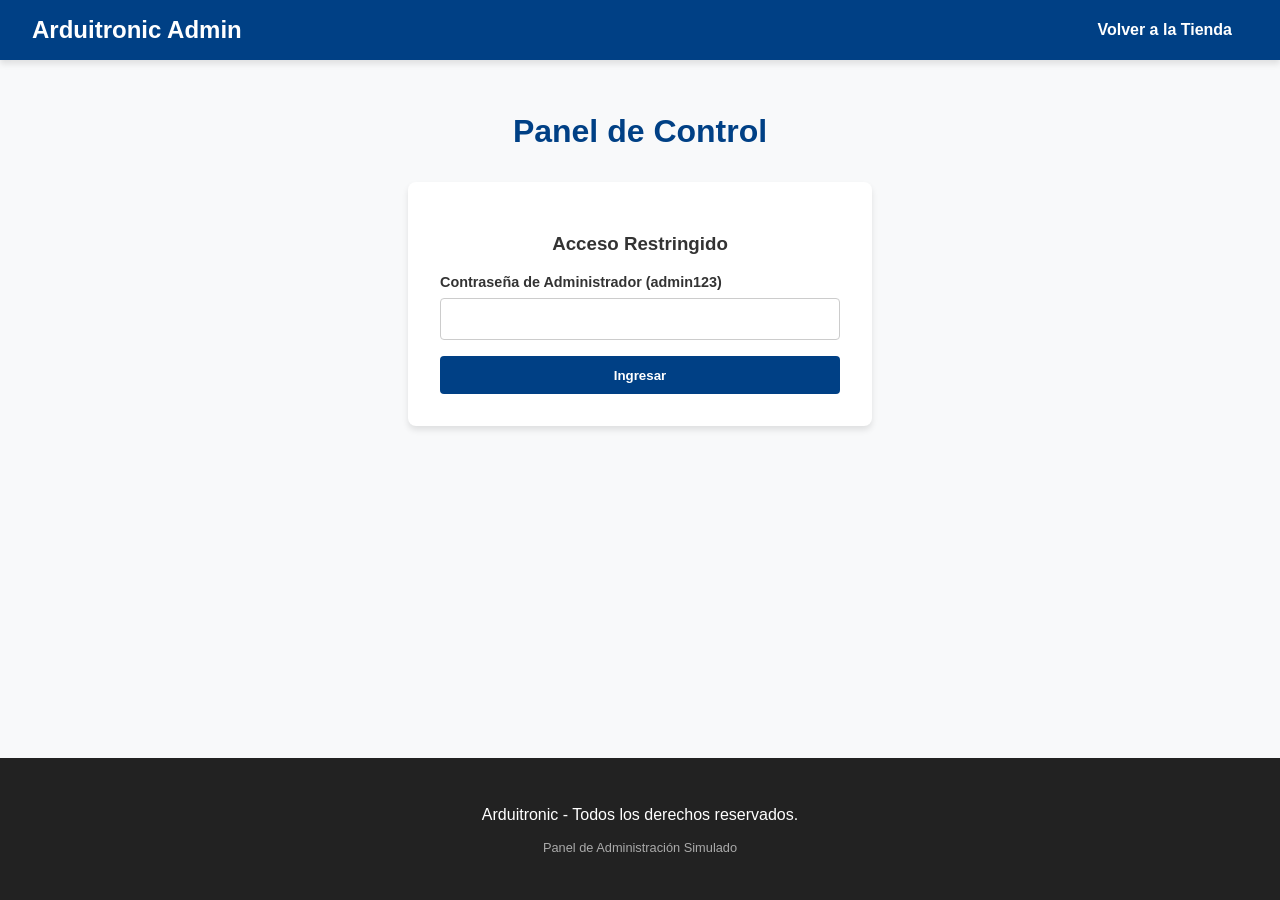
==== admin.html @ c09b4e46 "Add admin panel HTML structure" ====
<!DOCTYPE html>
<html lang="es">
<head>
    <meta charset="UTF-8">
    <meta name="viewport" content="width=device-width, initial-scale=1.0">
    <title>Panel de Administración</title>
    <link rel="stylesheet" href="styles.css">
</head>
<body>
    <header>
        <div class="logo"><h2>Arduitronic Admin</h2></div>
        <nav>
            <ul>
                <li><a href="index.html">Volver a la Tienda</a></li>
            </ul>
        </nav>
    </header>

    <div class="container">
        <h1 class="section-title">Panel de Control</h1>

        <!-- Login -->
        <div id="login-section" class="admin-card" style="max-width: 400px; margin: 0 auto;">
            <h3 style="text-align: center;">Acceso Restringido</h3>
            <form onsubmit="loginAdmin(event)">
                <div class="input-group">
                    <label>Contraseña de Administrador (admin123)</label>
                    <input type="password" id="admin-pass" required>
                </div>
                <button type="submit">Ingresar</button>
            </form>
        </div>

        <!-- Dashboard (Oculto hasta hacer login) -->
        <div id="dashboard-section" style="display: none;">
            
            <!-- Resumen de Ventas -->
            <div class="dashboard-stats">
                <div class="stat-box">
                    <h3 id="stat-ingresos">$0.00</h3>
                    <p>Ingresos Totales</p>
                </div>
                <div class="stat-box">
                    <h3 id="stat-ventas">0</h3>
                    <p>Tickets Emitidos</p>
                </div>
                <div class="stat-box">
                    <h3 id="stat-articulos">0</h3>
                    <p>Artículos Vendidos</p>
                </div>
            </div>

            <!-- Control de Inventario -->
            <div class="admin-card">
                <h3>Gestión de Inventario (Stock)</h3>
                <p style="font-size: 0.9rem; color: #666;">Al cambiar el stock aquí, se reflejará en tiempo real en la tienda.</p>
                <table>
                    <thead>
                        <tr>
                            <th>SKU</th>
                            <th>Producto</th>
                            <th>Precio</th>
                            <th>Stock Disponible</th>
                            <th>Acción</th>
                        </tr>
                    </thead>
                    <tbody id="admin-inventory-body">
                        <!-- Se llena mediante JS -->
                    </tbody>
                </table>
            </div>

        </div>
    </div>

    <footer>
        <p>Arduitronic - Todos los derechos reservados.</p>
        <p style="font-size: 0.8rem; color: #aaa;">Panel de Administración Simulado</p>
    </footer>

    <script src="app.js"></script>
</body>
</html>
---- styles.css ----
:root {
    --primary-color: #004085;
    --secondary-color: #f8f9fa;
    --text-color: #333;
    --accent-color: #ff9900;
    --success-color: #28a745;
    --danger-color: #dc3545;
}

body {
    font-family: 'Segoe UI', Tahoma, Geneva, Verdana, sans-serif;
    margin: 0;
    padding: 0;
    background-color: var(--secondary-color);
    color: var(--text-color);
    display: flex;
    flex-direction: column;
    min-height: 100vh;
}

header {
    background-color: var(--primary-color);
    color: white;
    padding: 1rem 2rem;
    display: flex;
    justify-content: space-between;
    align-items: center;
    flex-wrap: wrap;
    box-shadow: 0 4px 6px rgba(0,0,0,0.1);
}

header h2 { margin: 0; }

nav ul {
    list-style: none;
    display: flex;
    gap: 1.5rem;
    margin: 0;
    padding: 0;
    flex-wrap: wrap;
}

nav a {
    color: white;
    text-decoration: none;
    font-weight: bold;
    padding: 0.5rem 1rem;
    border-radius: 4px;
    transition: background 0.3s;
}

nav a:hover, nav a.active { background-color: rgba(255,255,255,0.2); }

.container {
    max-width: 1200px;
    margin: 2rem auto;
    padding: 0 1rem;
    flex: 1; 
    width: 100%;
    box-sizing: border-box;
}

.section-title {
    text-align: center;
    margin-bottom: 2rem;
    color: var(--primary-color);
}

.category-title {
    margin-top: 3rem;
    margin-bottom: 1.5rem;
    color: #222;
    border-bottom: 2px solid var(--primary-color);
    padding-bottom: 0.5rem;
}

/* Botón de descarga PDF */
.btn-descarga {
    display: inline-block;
    background-color: var(--danger-color);
    color: white;
    padding: 0.8rem 1.5rem;
    text-decoration: none;
    border-radius: 5px;
    font-weight: bold;
    box-shadow: 0 2px 4px rgba(0,0,0,0.2);
    transition: transform 0.2s;
}
.btn-descarga:hover { transform: scale(1.05); }

/* Catálogo y Tarjetas */
.catalog {
    display: grid;
    grid-template-columns: repeat(auto-fit, minmax(250px, 1fr));
    gap: 1.5rem;
}

.product-card {
    background: white;
    padding: 1.5rem;
    border-radius: 8px;
    box-shadow: 0 4px 6px rgba(0,0,0,0.05);
    text-align: center;
    transition: transform 0.2s, box-shadow 0.2s;
    display: flex;
    flex-direction: column;
    justify-content: space-between;
    border: 1px solid #eee;
}

.product-card:hover {
    transform: translateY(-5px);
    box-shadow: 0 8px 12px rgba(0,0,0,0.1);
}

.price {
    color: var(--accent-color);
    font-weight: bold;
    font-size: 1.2rem;
    margin: 1rem 0;
}

.stock-info {
    font-size: 0.9rem;
    color: #666;
    margin-bottom: 1rem;
}

button {
    background-color: var(--primary-color);
    color: white;
    border: none;
    padding: 0.7rem 1rem;
    border-radius: 4px;
    cursor: pointer;
    width: 100%;
    font-weight: bold;
    transition: background 0.3s;
}

button:hover { background-color: #002752; }
button:disabled { background-color: #ccc; cursor: not-allowed; }

/* Carrito y Formulario de Pago */
.cart-container {
    display: grid;
    grid-template-columns: 2fr 1fr;
    gap: 2rem;
}

.cart-list, .checkout-form {
    background: white;
    padding: 2rem;
    border-radius: 8px;
    box-shadow: 0 4px 6px rgba(0,0,0,0.05);
    border: 1px solid #eee;
}

.cart-item {
    display: flex;
    justify-content: space-between;
    align-items: center;
    border-bottom: 1px solid #eee;
    padding: 1rem 0;
}

.remove-btn {
    background-color: var(--danger-color);
    width: auto;
    padding: 0.3rem 0.6rem;
    margin-left: 1rem;
}

.input-group { margin-bottom: 1rem; }
.input-group label { display: block; margin-bottom: 0.5rem; font-weight: bold; font-size: 0.9rem;}
.input-group input { width: 100%; padding: 0.8rem; border: 1px solid #ccc; border-radius: 4px; box-sizing: border-box; font-family: inherit;}
.row-inputs { display: flex; gap: 1rem; }

/* Panel Admin */
.admin-card {
    background: white;
    padding: 2rem;
    border-radius: 8px;
    box-shadow: 0 4px 6px rgba(0,0,0,0.1);
    margin-bottom: 2rem;
}
.dashboard-stats {
    display: grid;
    grid-template-columns: repeat(auto-fit, minmax(200px, 1fr));
    gap: 1rem;
    margin-bottom: 2rem;
}
.stat-box {
    background: var(--primary-color);
    color: white;
    padding: 1.5rem;
    border-radius: 8px;
    text-align: center;
}
.stat-box h3 { margin: 0 0 0.5rem 0; font-size: 2rem;}
table { width: 100%; border-collapse: collapse; margin-top: 1rem; }
th, td { padding: 1rem; text-align: left; border-bottom: 1px solid #ddd; }
th { background-color: #f4f4f4; }
.admin-action-btn { width: auto; padding: 0.4rem 0.8rem; font-size: 0.9rem;}

/* Toast Notifications */
#toast-container {
    position: fixed;
    bottom: 20px;
    right: 20px;
    z-index: 9999;
}
.toast {
    background-color: #333;
    color: white;
    padding: 1rem 1.5rem;
    margin-top: 0.5rem;
    border-radius: 4px;
    box-shadow: 0 4px 6px rgba(0,0,0,0.2);
    opacity: 0;
    transform: translateY(20px);
    transition: all 0.3s ease;
}
.toast.show { opacity: 1; transform: translateY(0); }
.toast.success { background-color: var(--success-color); }
.toast.error { background-color: var(--danger-color); }

footer {
    background-color: #222;
    color: white;
    padding: 2rem 1rem;
    text-align: center;
    margin-top: auto;
}

@media (max-width: 768px) {
    header { flex-direction: column; text-align: center; gap: 1rem; }
    .cart-container { grid-template-columns: 1fr; }
    .row-inputs { flex-direction: column; gap: 0; }
    table { display: block; overflow-x: auto; }
}
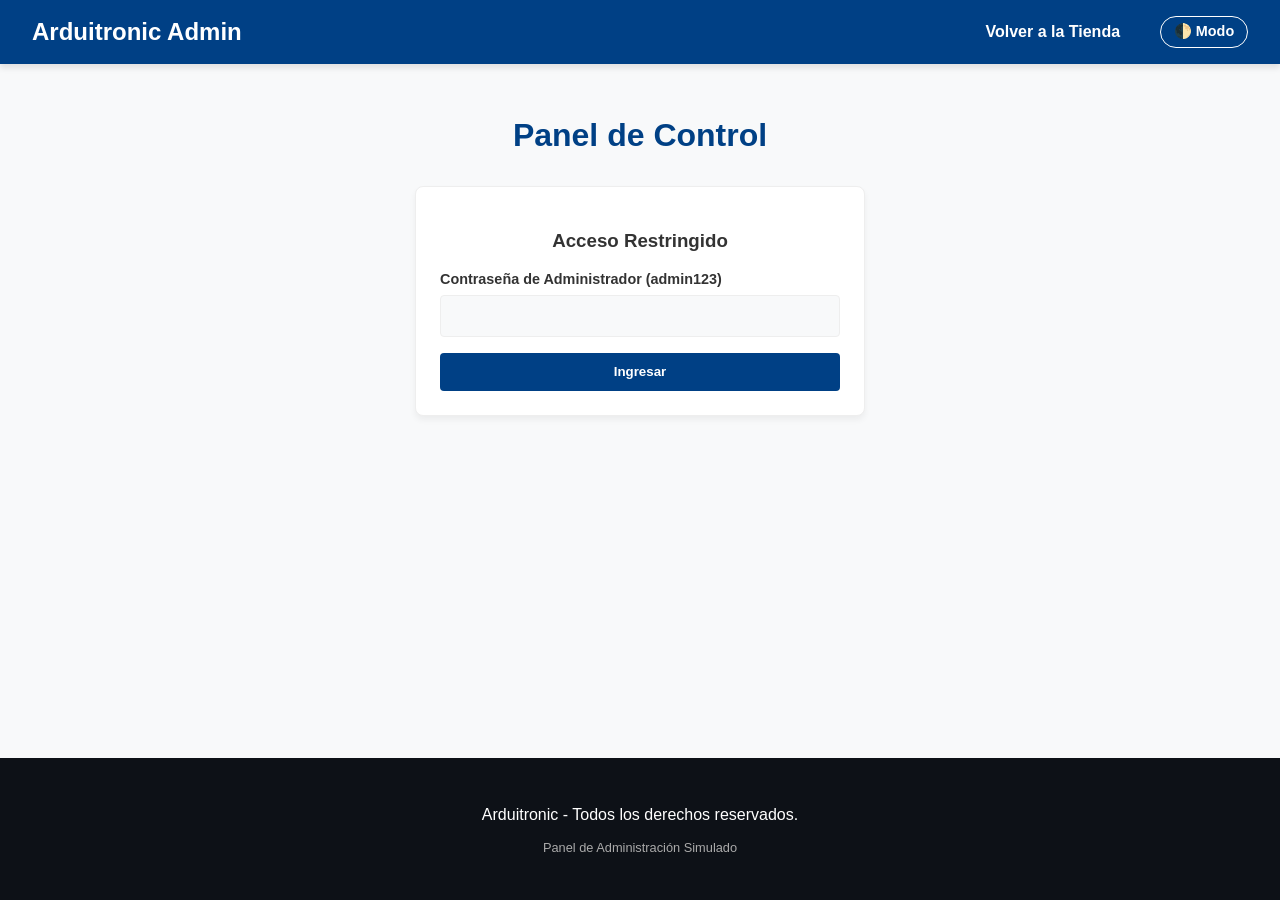
==== commit bb0dca90: "Remove comments and update text styles in admin.html" ====
--- a/admin.html
+++ b/admin.html
@@ -12,6 +12,7 @@
         <nav>
             <ul>
                 <li><a href="index.html">Volver a la Tienda</a></li>
+                <li><button class="theme-toggle" onclick="toggleTheme()">🌓 Modo</button></li>
             </ul>
         </nav>
     </header>
@@ -19,7 +20,6 @@
     <div class="container">
         <h1 class="section-title">Panel de Control</h1>
 
-        <!-- Login -->
         <div id="login-section" class="admin-card" style="max-width: 400px; margin: 0 auto;">
             <h3 style="text-align: center;">Acceso Restringido</h3>
             <form onsubmit="loginAdmin(event)">
@@ -31,10 +31,7 @@
             </form>
         </div>
 
-        <!-- Dashboard (Oculto hasta hacer login) -->
         <div id="dashboard-section" style="display: none;">
-            
-            <!-- Resumen de Ventas -->
             <div class="dashboard-stats">
                 <div class="stat-box">
                     <h3 id="stat-ingresos">$0.00</h3>
@@ -50,10 +47,9 @@
                 </div>
             </div>
 
-            <!-- Control de Inventario -->
             <div class="admin-card">
                 <h3>Gestión de Inventario (Stock)</h3>
-                <p style="font-size: 0.9rem; color: #666;">Al cambiar el stock aquí, se reflejará en tiempo real en la tienda.</p>
+                <p style="font-size: 0.9rem; color: #8b949e;">Al cambiar el stock aquí, se reflejará en tiempo real en la tienda.</p>
                 <table>
                     <thead>
                         <tr>
@@ -69,7 +65,6 @@
                     </tbody>
                 </table>
             </div>
-
         </div>
     </div>
 
--- a/styles.css
+++ b/styles.css
@@ -5,6 +5,17 @@
     --accent-color: #ff9900;
     --success-color: #28a745;
     --danger-color: #dc3545;
+    --card-bg: #ffffff;
+    --border-color: #eeeeee;
+}
+
+/* Variables para el Modo Oscuro */
+body.dark-mode {
+    --primary-color: #1a2639;
+    --secondary-color: #0d1117;
+    --text-color: #c9d1d9;
+    --card-bg: #161b22;
+    --border-color: #30363d;
 }
 
 body {
@@ -16,6 +27,7 @@
     display: flex;
     flex-direction: column;
     min-height: 100vh;
+    transition: background-color 0.3s, color 0.3s;
 }
 
 header {
@@ -38,6 +50,7 @@
     margin: 0;
     padding: 0;
     flex-wrap: wrap;
+    align-items: center;
 }
 
 nav a {
@@ -50,6 +63,21 @@
 }
 
 nav a:hover, nav a.active { background-color: rgba(255,255,255,0.2); }
+
+/* Botón Modo Oscuro */
+.theme-toggle {
+    background: transparent;
+    border: 1px solid white;
+    color: white;
+    padding: 0.4rem 0.8rem;
+    border-radius: 20px;
+    width: auto;
+    font-size: 0.9rem;
+}
+.theme-toggle:hover {
+    background: white;
+    color: var(--primary-color);
+}
 
 .container {
     max-width: 1200px;
@@ -65,16 +93,16 @@
     margin-bottom: 2rem;
     color: var(--primary-color);
 }
+body.dark-mode .section-title { color: #58a6ff; }
 
 .category-title {
     margin-top: 3rem;
     margin-bottom: 1.5rem;
-    color: #222;
+    color: var(--text-color);
     border-bottom: 2px solid var(--primary-color);
     padding-bottom: 0.5rem;
 }
 
-/* Botón de descarga PDF */
 .btn-descarga {
     display: inline-block;
     background-color: var(--danger-color);
@@ -88,24 +116,27 @@
 }
 .btn-descarga:hover { transform: scale(1.05); }
 
-/* Catálogo y Tarjetas */
+/* Catálogo */
 .catalog {
     display: grid;
     grid-template-columns: repeat(auto-fit, minmax(250px, 1fr));
     gap: 1.5rem;
 }
 
-.product-card {
-    background: white;
+.product-card, .cart-list, .checkout-form, .admin-card {
+    background: var(--card-bg);
     padding: 1.5rem;
     border-radius: 8px;
     box-shadow: 0 4px 6px rgba(0,0,0,0.05);
-    text-align: center;
+    border: 1px solid var(--border-color);
     transition: transform 0.2s, box-shadow 0.2s;
+}
+
+.product-card {
+    text-align: center;
     display: flex;
     flex-direction: column;
     justify-content: space-between;
-    border: 1px solid #eee;
 }
 
 .product-card:hover {
@@ -122,7 +153,7 @@
 
 .stock-info {
     font-size: 0.9rem;
-    color: #666;
+    color: #8b949e;
     margin-bottom: 1rem;
 }
 
@@ -137,30 +168,21 @@
     font-weight: bold;
     transition: background 0.3s;
 }
-
 button:hover { background-color: #002752; }
-button:disabled { background-color: #ccc; cursor: not-allowed; }
-
-/* Carrito y Formulario de Pago */
+button:disabled { background-color: #6e7681; cursor: not-allowed; }
+
+/* Carrito */
 .cart-container {
     display: grid;
     grid-template-columns: 2fr 1fr;
     gap: 2rem;
 }
 
-.cart-list, .checkout-form {
-    background: white;
-    padding: 2rem;
-    border-radius: 8px;
-    box-shadow: 0 4px 6px rgba(0,0,0,0.05);
-    border: 1px solid #eee;
-}
-
 .cart-item {
     display: flex;
     justify-content: space-between;
     align-items: center;
-    border-bottom: 1px solid #eee;
+    border-bottom: 1px solid var(--border-color);
     padding: 1rem 0;
 }
 
@@ -173,17 +195,19 @@
 
 .input-group { margin-bottom: 1rem; }
 .input-group label { display: block; margin-bottom: 0.5rem; font-weight: bold; font-size: 0.9rem;}
-.input-group input { width: 100%; padding: 0.8rem; border: 1px solid #ccc; border-radius: 4px; box-sizing: border-box; font-family: inherit;}
+.input-group input { 
+    width: 100%; 
+    padding: 0.8rem; 
+    border: 1px solid var(--border-color); 
+    border-radius: 4px; 
+    box-sizing: border-box; 
+    font-family: inherit;
+    background-color: var(--secondary-color);
+    color: var(--text-color);
+}
 .row-inputs { display: flex; gap: 1rem; }
 
 /* Panel Admin */
-.admin-card {
-    background: white;
-    padding: 2rem;
-    border-radius: 8px;
-    box-shadow: 0 4px 6px rgba(0,0,0,0.1);
-    margin-bottom: 2rem;
-}
 .dashboard-stats {
     display: grid;
     grid-template-columns: repeat(auto-fit, minmax(200px, 1fr));
@@ -199,17 +223,12 @@
 }
 .stat-box h3 { margin: 0 0 0.5rem 0; font-size: 2rem;}
 table { width: 100%; border-collapse: collapse; margin-top: 1rem; }
-th, td { padding: 1rem; text-align: left; border-bottom: 1px solid #ddd; }
-th { background-color: #f4f4f4; }
+th, td { padding: 1rem; text-align: left; border-bottom: 1px solid var(--border-color); }
+th { background-color: var(--border-color); color: var(--text-color); }
 .admin-action-btn { width: auto; padding: 0.4rem 0.8rem; font-size: 0.9rem;}
 
-/* Toast Notifications */
-#toast-container {
-    position: fixed;
-    bottom: 20px;
-    right: 20px;
-    z-index: 9999;
-}
+/* Toasts */
+#toast-container { position: fixed; bottom: 20px; right: 20px; z-index: 9999; }
 .toast {
     background-color: #333;
     color: white;
@@ -226,7 +245,7 @@
 .toast.error { background-color: var(--danger-color); }
 
 footer {
-    background-color: #222;
+    background-color: #0d1117;
     color: white;
     padding: 2rem 1rem;
     text-align: center;
